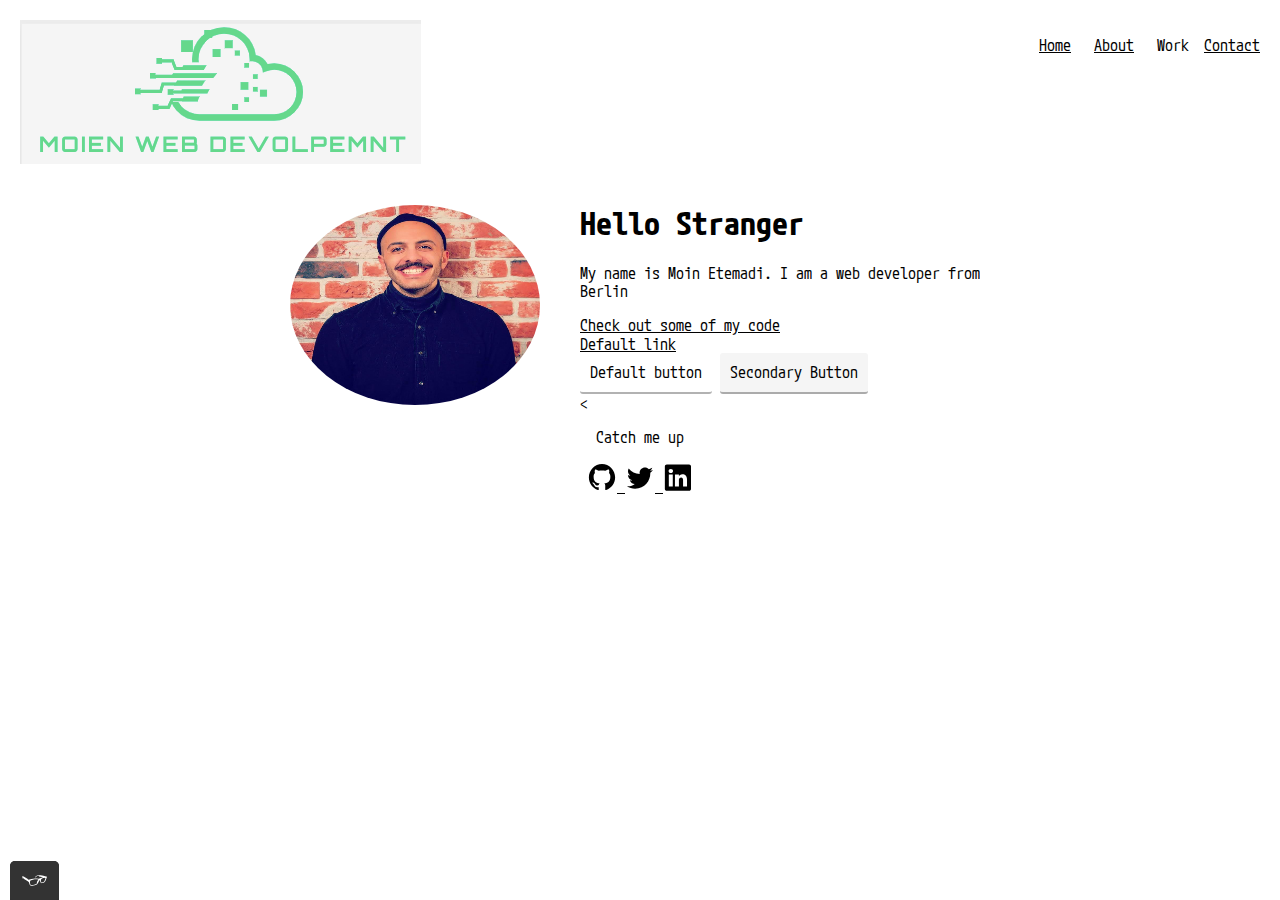
==== index.html @ 2fce2533 "Initial commit" ====
<!DOCTYPE html>
    <html>
     <head>
        <meta charset="utf-8">
        <meta name="viewport" content="width=device-width, initial-scale=1">
        <title>Moin Etemadi Portfoilio</title>
        
    
        <link rel="shortcut icon" href="favicon.ico" type="image/x-icon" />
        
        <link rel="stylesheet" type="text/css" href="./css/normalize.css">
        
        <link rel="preconnect" href="https://fonts.googleapis.com">
        
        <link rel="preconnect" href="https://fonts.gstatic.com" crossorigin>
        
        <link href="https://fonts.googleapis.com/css2?family=M+PLUS+Code+Latin:wght@100&display=swap" rel="stylesheet">
        
        <link rel="stylesheet" type="text/css" href="./css/style.production.css">

    </head>
    <body>
        <header class="page-header">
        <img src="img/Logo.jpg" class="profile__Logo" alt="Logo">
        <nav class="page-header__item">
            <ul role="menubar" class="navigation-list">
                <li role="presentation">
                    <a href="index.html" role ="menuitem" class="navigation-list__item navigation-list_item--active">Home</a>
                </li>
                <li role="presentation">
                    <a href="about.html"role ="menuitem">About</a>
                </li>
                <li role="presentation">
            <a href="work.html" role="menuitem" class="navigation-list__item navigation-list__item--active">Work</a>
                <li role="presentation">
                    <a href="contact.html"role ="menuitem" >Contact</a>
                </li>
                   </ul>
                </nav>
        </header>    
        <div class="profile">
        <main>
            <img src="img/IMG_3110.JPG" class="profile__portrait" alt="Moin Etemadi Portrait" width="200" height="200">
                <h1>Hello Stranger</h1>
                    <p>My name is Moin  Etemadi. I am a <span>web</span> developer from Berlin</p>
                    <a href="#">Check out some of my code</a>
                    <br>
                    <a href= "#"> Default link </a>
                    <br>
                    <button type="Button">Default button</button>
                    <button class="button__secondary">Secondary Button</button>
        </div>            
        </main>
        
            <<footer class="page-footer">
        <p>Catch me up</p>
        <div class="social-media">
            <a href="https://www.github.com">
                <img src="img/211904_social_github_icon.svg" alt="Github">
            </a>
            <a href="https://www.twitter.com">
                <img src="img/104501_twitter_bird_icon.svg" alt="Twitter">
            </a>
            <a href="https://linkedin.com">
                <img src="img/104493_linkedin_icon.svg" alt="LinkedIn">
            </a>
        </div>
    </footer>


        
        <script src="js/tota11y.min.js"></script>
    </body>

</html>
---- css/style.production.css ----
/* Colors used 

background-color (Whitesmoke): #f5f5f5
 
Text Color ( light orange ): #fcba03
secondary color : #8003fc
*/

body {
  background-color: var ;(--background-color)
  Color: #ffffff;
  font-family: 'M PLUS Code Latin', sans-serif;
  font-weight:400;
  font-size: var;(--fontsize-body)
  line-height:2.0;
  
}

a:visited {
  /* visited link */
  color: #000000;
}


a {
  color: #000000;
}

a:hover, a:focus {
  /* No underlining when hovering over a link */
  text-decoration: none;
}

a:active {
  /* selected link */
  color: #b8b8ff;
}


button  
 {
  border: none;
  font-family: inherit;
  background-color: #ffffff;
  color: #000000;
  text-decoration: none;
  padding: 10px;
  border-radius: 3px;
  border-bottom: 2px solid rgba(0, 0, 0, 0.3);
  -webkit-transition: 0.2 opacity;
  transition: 0.2 opacity;
}


.button1  
 {
  border: none;
  font-family: inherit;
  background-color: #ffffff;
  color: #000000;
  text-decoration: none;
  padding: 10px;
  border-radius: 3px;
  border-bottom: 2px solid rgba(0, 0, 0, 0.3);
  -webkit-transition: 0.2 opacity;
  transition: 0.2 opacity;
}



button:hover, 
button:focus, 
.button1:hover, 
.button1:Focus {
  cursor: pointer;
  opacity: 0.8;
}



.button__secondary {
  background-color: #f5f5f5;
  color: #000000;
}

.about {
  max-width: 700px;
  margin: 0 auto;
  text-align: center;

}

.table {
  max-width: 700px;
  margin: 0 auto;
  text-align: center;
}


.profile__portrait {
  float: left;
  width: 250px;
  margin-right: 40px;
  border-radius: 50%;
}



.profile {
  max-width: 700px;
  margin: 0 auto;
}

* {
  -webkit-box-sizing: border-box;
          box-sizing: border-box;
}

.page-footer {
    clear: both;
    display: -webkit-box;
    display: -ms-flexbox;
    display: flex;
    -webkit-box-orient: vertical;
    -webkit-box-direction: normal;
        -ms-flex-direction: column;
            flex-direction: column;
    text-align: Center;
}


.page-header {
  display: -webkit-box;
  display: -ms-flexbox;
  display: flex;
  width: 100%;
  padding: 20px;
}

.page-header__item {
  -webkit-box-flex: 0;
      -ms-flex: 0 1 200px;
          flex: 0 1 200px;
}

.page-header__item:last-child {
  -webkit-box-flex: 1;
      -ms-flex-positive: 1;
          flex-grow: 1;
  text-align: right;
}

.navigation-list__item--active {
  text-decoration: none;
}

.navigation-list {
  list-style-type: none;
}

.navigation-list li {
  display: inline-block;
  margin-left: 15px;
}

.grid {
  display: -ms-grid;
  display: grid;
}


.grid__item {
    background-color: #d3d3d3;
    width: auto;
    min-height: auto;
    margin: 0;
    padding: 20px;
  }

.grid {
  display: -ms-grid;
  display: grid;
  -ms-grid-columns: 300px 300px 300px;
  grid-template-columns: 300px 300px 300px;
  -ms-grid-rows: 300px 300px;
  grid-template-rows: 300px 300px;
}

.grid > *:nth-child(1) {
  -ms-grid-row: 1;
  -ms-grid-column: 1;
}

.grid > *:nth-child(2) {
  -ms-grid-row: 1;
  -ms-grid-column: 2;
}

.grid > *:nth-child(3) {
  -ms-grid-row: 1;
  -ms-grid-column: 3;
}

.grid > *:nth-child(4) {
  -ms-grid-row: 2;
  -ms-grid-column: 1;
}

.grid > *:nth-child(5) {
  -ms-grid-row: 2;
  -ms-grid-column: 2;
}

.grid > *:nth-child(6) {
  -ms-grid-row: 2;
  -ms-grid-column: 3;
}


.grid {
  display: -ms-grid;
  display: grid;
  -ms-grid-columns: 1fr 20px 1fr 20px 1fr;
  grid-template-columns: 1fr 1fr 1fr;
  grid-gap: 20px;
}


.grid__item:last-child {
  -ms-grid-column: 3;
      grid-column-start: 3;
  -ms-grid-column-span: 0;
  grid-column-end: 3;
  -ms-grid-row: 1;
      grid-row-start: 1;
  -ms-grid-row-span: 2;
  grid-row-end: 3;
}




@media all and (max-width: 500px) {
  .grid {
    -ms-grid-columns: 1fr;
    grid-template-columns: 1fr;
  }
}
@media all and (min-width: 500px) and (max-width: 750px){
  .grid {
    -ms-grid-columns: 1fr 20px 1fr;
    grid-template-columns: 1fr 1fr;
  }
}
@media all and (max-width: 750px) {
  .grid {
    grid-gap: 10px;
  }
  .grid__item:last-child {
    grid-column: auto / auto;
    grid-row: auto / auto;
  }
  h1 {
    font-size: 22px;
  }
}



@-webkit-keyframes color-change {
  0% {
    fill: #edc655;
  }
  50% {
    fill: #fcffad;
  }
  100% {
    fill: #f76414;
  }
}



@keyframes color-change {
  0% {
    fill: #edc655;
  }
  50% {
    fill: #fcffad;
  }
  100% {
    fill: #f76414;
  }
}

.sun {
  -webkit-animation-duration: 4s;
          animation-duration: 4s;
  -webkit-animation-name: color-change;
          animation-name: color-change;
  -webkit-animation-iteration-count: infinite;
          animation-iteration-count: infinite;
  -webkit-animation-direction: alternate;
          animation-direction: alternate;
  -webkit-animation-timing-function: linear;
          animation-timing-function: linear;
}

@-webkit-keyframes cloud-move {
  from {
    -webkit-transform: translate(0, 50px);
            transform: translate(0, 50px);
  }
  to {
    -webkit-transform: translate(200px, 50px);
            transform: translate(200px, 50px);
  }
}

@keyframes cloud-move {
  from {
    -webkit-transform: translate(0, 50px);
            transform: translate(0, 50px);
  }
  to {
    -webkit-transform: translate(200px, 50px);
            transform: translate(200px, 50px);
  }
}

.cloud-front {
  -webkit-animation-duration: 30s;
          animation-duration: 30s;
  -webkit-animation-name: cloud-move;
          animation-name: cloud-move;
  -webkit-animation-iteration-count: infinite;
          animation-iteration-count: infinite;
  -webkit-animation-direction: alternate;
          animation-direction: alternate;
  -webkit-animation-timing-function: linear;
          animation-timing-function: linear;
}

@-webkit-keyframes cloud-move-reverse {
  from {
    -webkit-transform: translate(446px, 48px);
            transform: translate(446px, 48px);
  }
  to {
    -webkit-transform: translate(100px, 48px);
            transform: translate(100px, 48px);
  }
}

@keyframes cloud-move-reverse {
  from {
    -webkit-transform: translate(446px, 48px);
            transform: translate(446px, 48px);
  }
  to {
    -webkit-transform: translate(100px, 48px);
            transform: translate(100px, 48px);
  }
}

/* this is the same as .cloud-front but written in shorter code */
.cloud-back {
  -webkit-animation: 34s cloud-move-reverse infinite alternate linear;
          animation: 34s cloud-move-reverse infinite alternate linear;
}
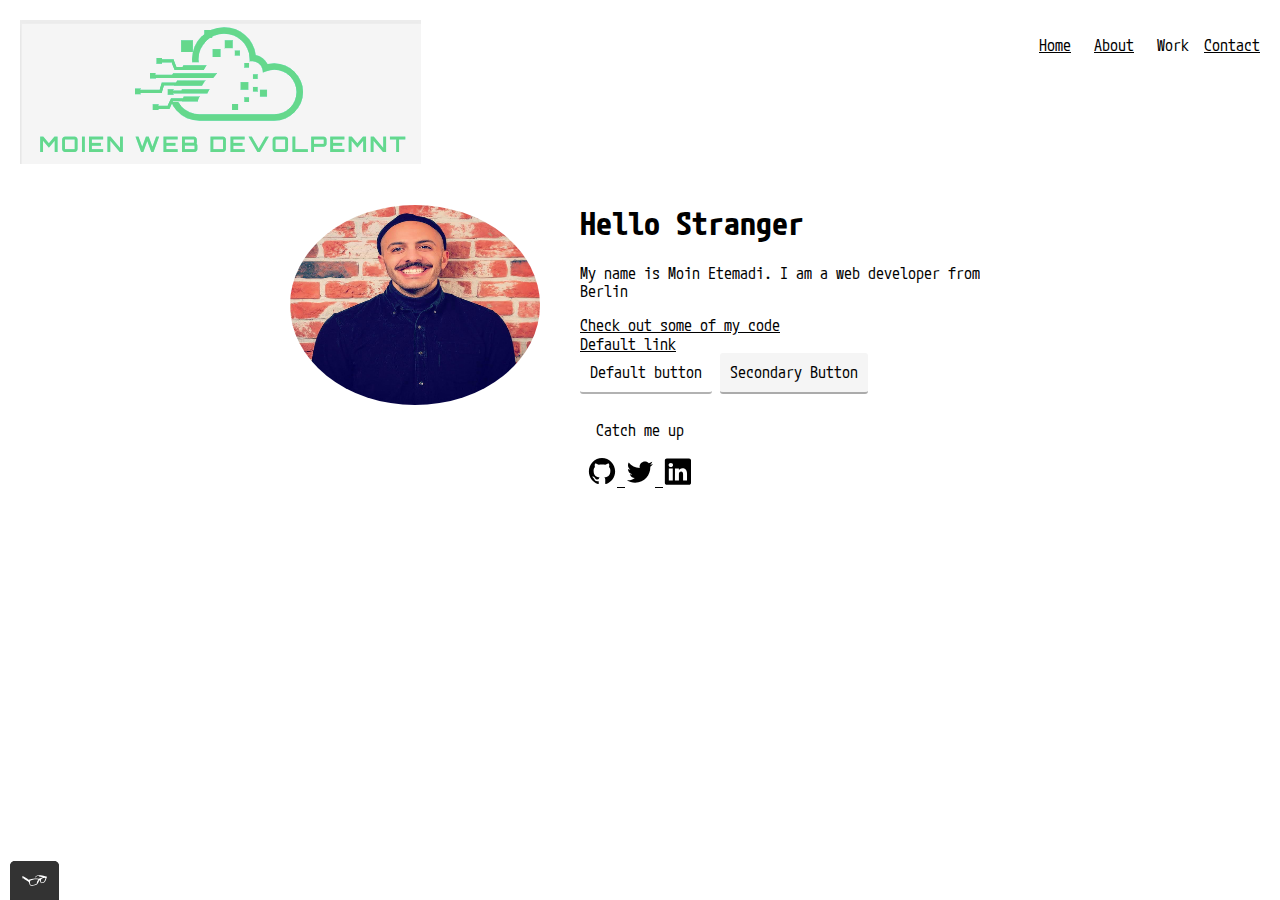
==== commit d4e0e1bf: "Update index.html" ====
--- a/index.html
+++ b/index.html
@@ -4,18 +4,18 @@
         <meta charset="utf-8">
         <meta name="viewport" content="width=device-width, initial-scale=1">
         <title>Moin Etemadi Portfoilio</title>
-        
-    
+
+
         <link rel="shortcut icon" href="favicon.ico" type="image/x-icon" />
-        
+
         <link rel="stylesheet" type="text/css" href="./css/normalize.css">
-        
+
         <link rel="preconnect" href="https://fonts.googleapis.com">
-        
+
         <link rel="preconnect" href="https://fonts.gstatic.com" crossorigin>
-        
+
         <link href="https://fonts.googleapis.com/css2?family=M+PLUS+Code+Latin:wght@100&display=swap" rel="stylesheet">
-        
+
         <link rel="stylesheet" type="text/css" href="./css/style.production.css">
 
     </head>
@@ -28,16 +28,16 @@
                     <a href="index.html" role ="menuitem" class="navigation-list__item navigation-list_item--active">Home</a>
                 </li>
                 <li role="presentation">
-                    <a href="about.html"role ="menuitem">About</a>
+                    <a href="about.html" role ="menuitem">About</a>
                 </li>
                 <li role="presentation">
             <a href="work.html" role="menuitem" class="navigation-list__item navigation-list__item--active">Work</a>
                 <li role="presentation">
-                    <a href="contact.html"role ="menuitem" >Contact</a>
+                    <a href="contact.html" role ="menuitem" >Contact</a>
                 </li>
                    </ul>
                 </nav>
-        </header>    
+        </header>
         <div class="profile">
         <main>
             <img src="img/IMG_3110.JPG" class="profile__portrait" alt="Moin Etemadi Portrait" width="200" height="200">
@@ -49,10 +49,11 @@
                     <br>
                     <button type="Button">Default button</button>
                     <button class="button__secondary">Secondary Button</button>
-        </div>            
+
         </main>
-        
-            <<footer class="page-footer">
+      </div>
+
+            <footer class="page-footer">
         <p>Catch me up</p>
         <div class="social-media">
             <a href="https://www.github.com">
@@ -68,8 +69,8 @@
     </footer>
 
 
-        
+
         <script src="js/tota11y.min.js"></script>
     </body>
 
-</html>+</html>
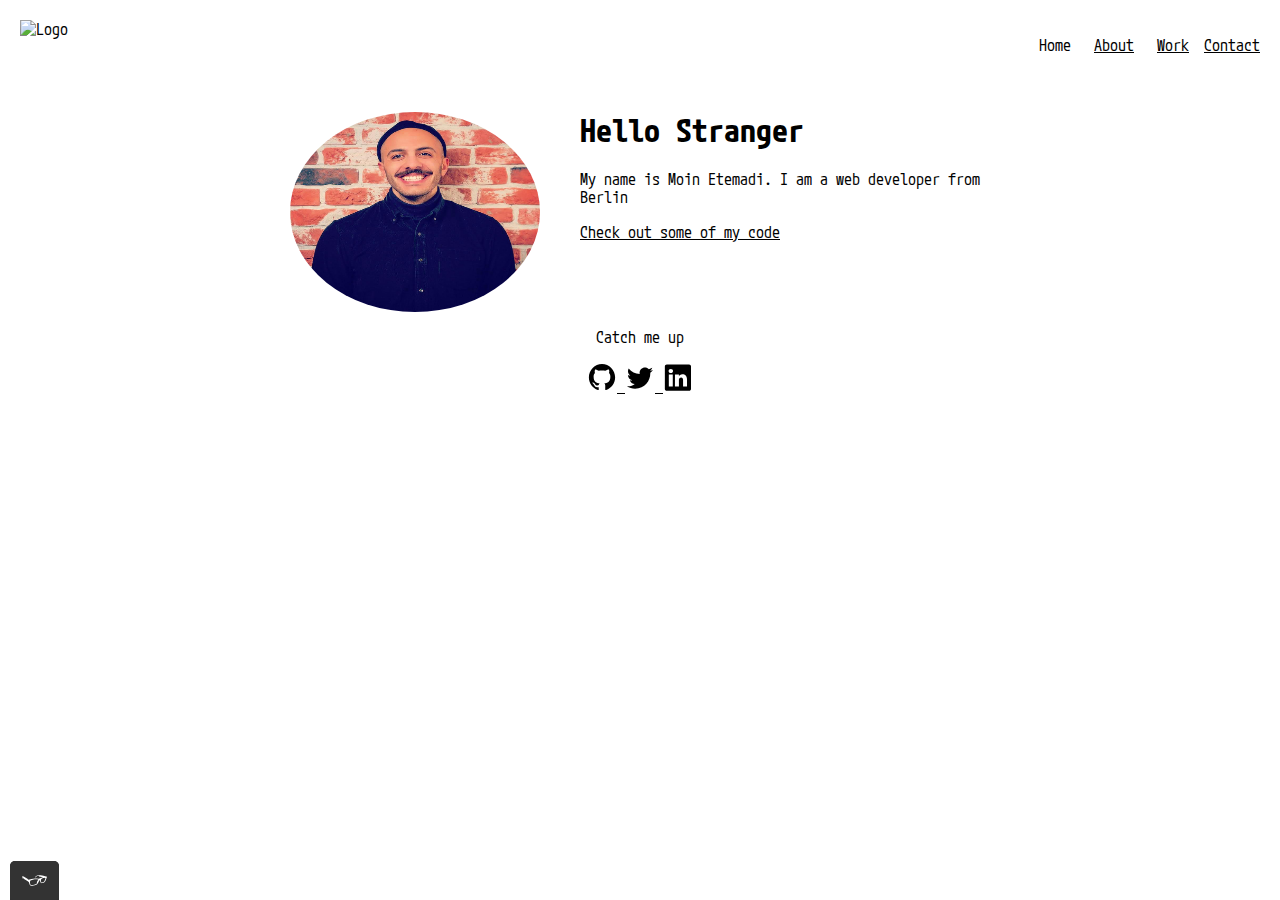
==== commit c8f6bfda: "Update index.html" ====
--- a/index.html
+++ b/index.html
@@ -21,17 +21,17 @@
     </head>
     <body>
         <header class="page-header">
-        <img src="img/Logo.jpg" class="profile__Logo" alt="Logo">
+        <img src="#" class="profile__Logo" alt="Logo">
         <nav class="page-header__item">
             <ul role="menubar" class="navigation-list">
                 <li role="presentation">
-                    <a href="index.html" role ="menuitem" class="navigation-list__item navigation-list_item--active">Home</a>
+                    <a href="index.html" role ="menuitem" class="navigation-list__item navigation-list__item--active">Home</a>
                 </li>
                 <li role="presentation">
                     <a href="about.html" role ="menuitem">About</a>
                 </li>
                 <li role="presentation">
-            <a href="work.html" role="menuitem" class="navigation-list__item navigation-list__item--active">Work</a>
+            <a href="work.html" role="menuitem" class="navigation-list__item">Work</a>
                 <li role="presentation">
                     <a href="contact.html" role ="menuitem" >Contact</a>
                 </li>
@@ -44,11 +44,7 @@
                 <h1>Hello Stranger</h1>
                     <p>My name is Moin  Etemadi. I am a <span>web</span> developer from Berlin</p>
                     <a href="#">Check out some of my code</a>
-                    <br>
-                    <a href= "#"> Default link </a>
-                    <br>
-                    <button type="Button">Default button</button>
-                    <button class="button__secondary">Secondary Button</button>
+
 
         </main>
       </div>
@@ -56,13 +52,13 @@
             <footer class="page-footer">
         <p>Catch me up</p>
         <div class="social-media">
-            <a href="https://www.github.com">
+            <a target="_blank" href="https://www.github.com">
                 <img src="img/211904_social_github_icon.svg" alt="Github">
             </a>
-            <a href="https://www.twitter.com">
+            <a target="_blank" href="https://www.twitter.com">
                 <img src="img/104501_twitter_bird_icon.svg" alt="Twitter">
             </a>
-            <a href="https://linkedin.com">
+            <a target="_blank" href="https://linkedin.com">
                 <img src="img/104493_linkedin_icon.svg" alt="LinkedIn">
             </a>
         </div>
